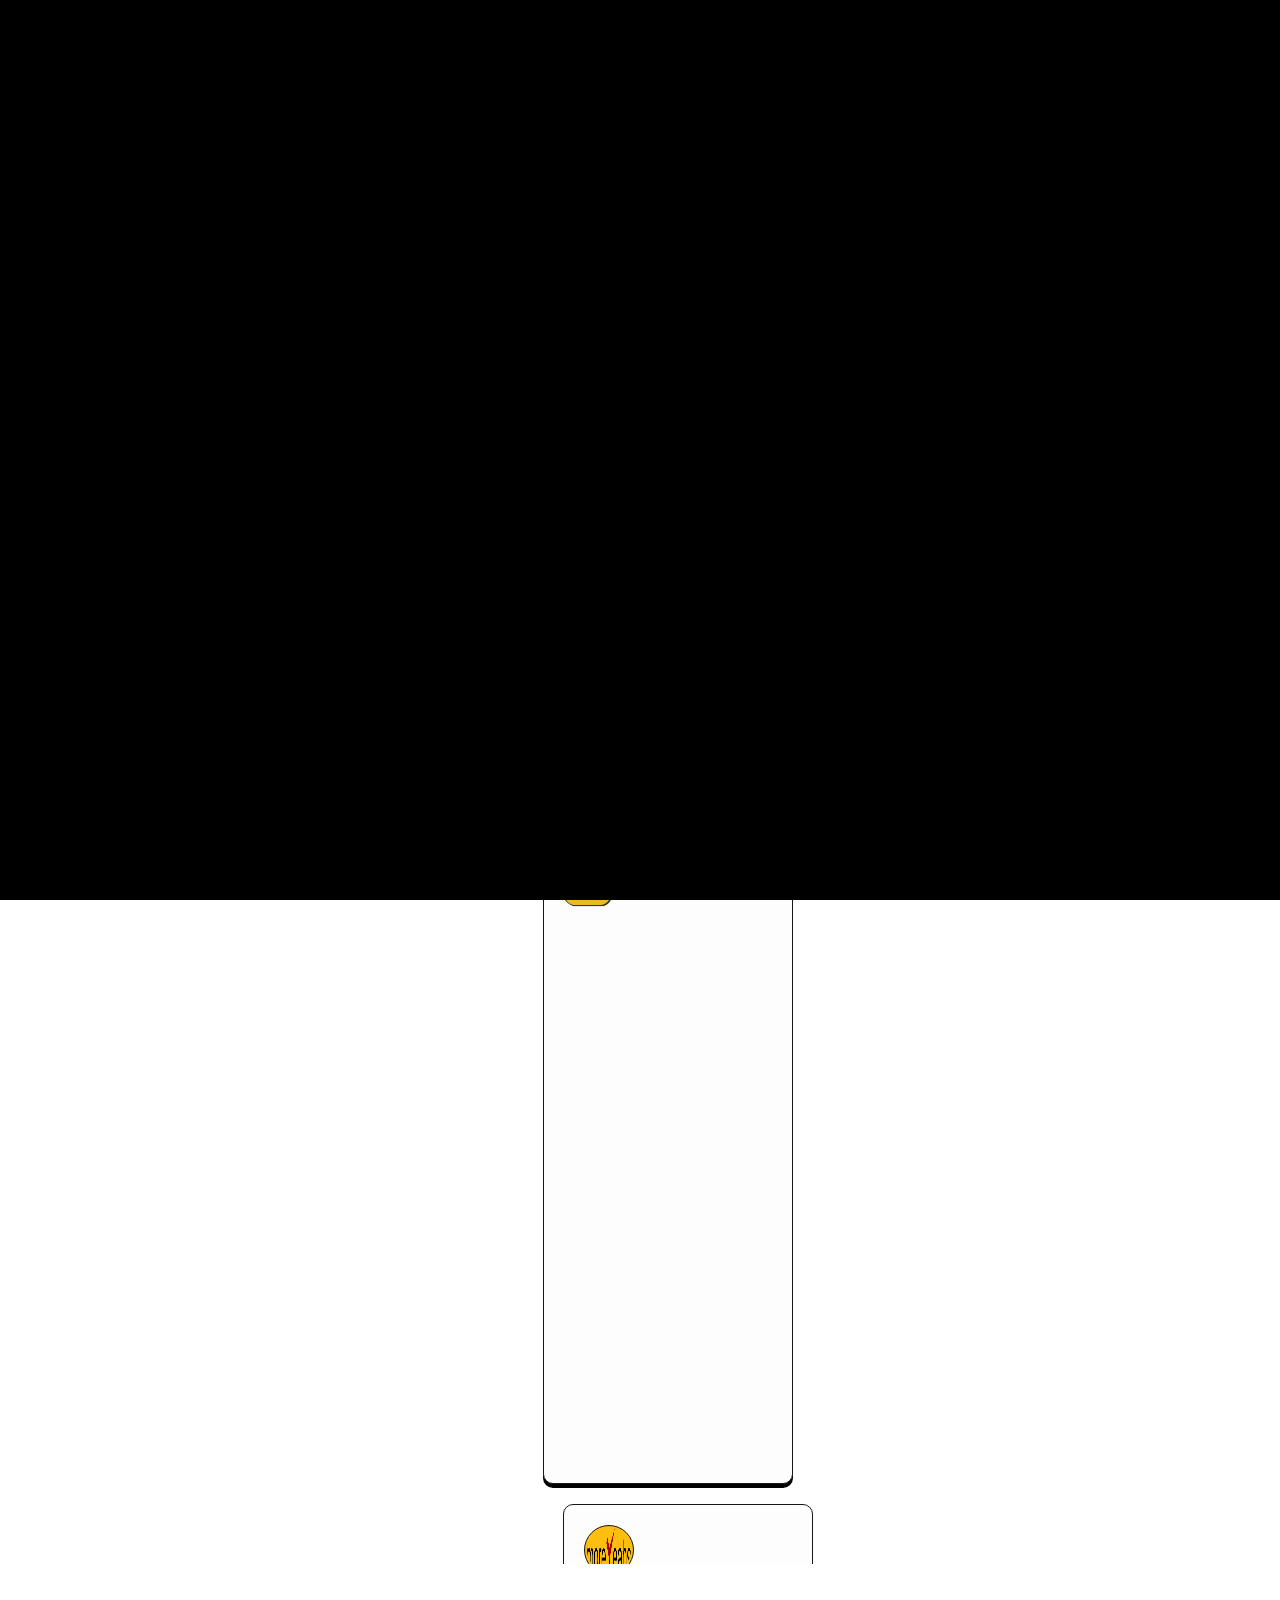
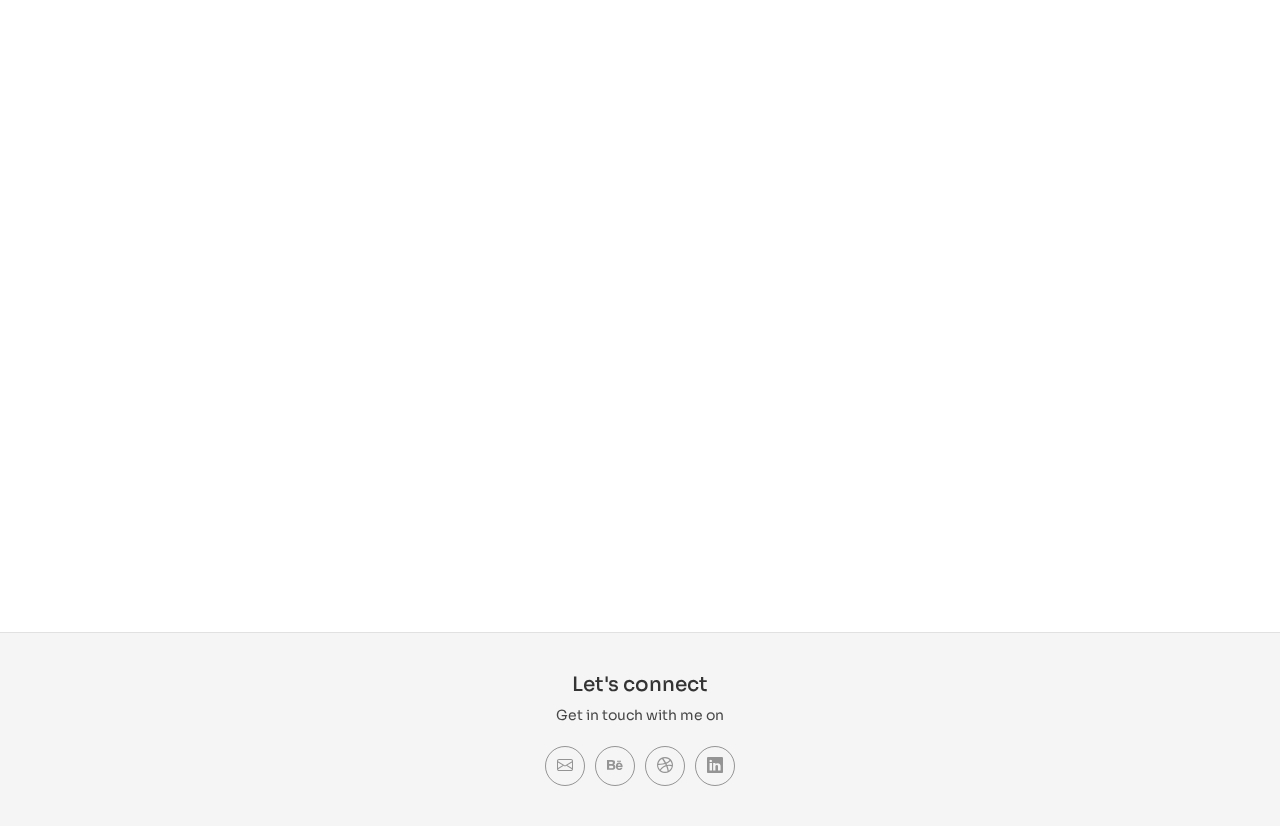
==== index.html @ 24ee7782 "Update index.html" ====
<!DOCTYPE html>
<html lang="en">

<head>
  <meta charset="utf-8">
  <meta content="width=device-width, initial-scale=1.0" name="viewport">
  <title>Shivani Jaiswal Portfolio</title>
  <meta content="" name="description">
  <meta content="" name="keywords">

  <!-- Favicons -->
  <link href="assets/img/Fevicon Shivani.png" rel="icon">
  <link href="assets/img/apple-touch-icon.png" rel="apple-touch-icon">

  <!-- Fonts -->
  <link rel="preconnect" href="https://fonts.googleapis.com">
  <link rel="preconnect" href="https://fonts.gstatic.com" crossorigin>
  <link href="https://fonts.googleapis.com/css2?family=Sora:wght@100..800&display=swap" rel="stylesheet">

  <!-- Vendor CSS Files -->
  <link href="assets/vendor/bootstrap/css/bootstrap.min.css" rel="stylesheet">
  <link href="assets/vendor/bootstrap-icons/bootstrap-icons.css" rel="stylesheet">
  <link href="assets/vendor/aos/aos.css" rel="stylesheet">
  <link href="assets/vendor/glightbox/css/glightbox.min.css" rel="stylesheet">
  <link href="assets/vendor/swiper/swiper-bundle.min.css" rel="stylesheet">

  <!-- Main CSS File -->
  <link rel="stylesheet" href="assets/css/main.css">

</head>

<body class="index-page">

  <header id="header" class="header d-flex align-items-center sticky-top">
    <div class="container-fluid position-relative d-flex align-items-center justify-content-between">

      <a href="index.html" class="logo d-flex align-items-center me-auto me-xl-0">
        <!-- Uncomment the line below if you also wish to use an image logo -->
        <img src="assets/img/Logo.svg" alt=""> 
        <!-- <i class="bi bi-camera"></i>
        <h1 class="sitename">PhotoFolio</h1>-->
      </a>

      <nav id="navmenu" class="navmenu">
        <ul>
          <li><a href="index.html" class="active">Home<br></a></li>
          <li><a href="about.html">About</a></li>
          <li class="dropdown"><a href="gallery.html"><span>Work</span> <i class="bi bi-chevron-down toggle-dropdown"></i></a>
            <ul>
              <li><a href="gallery.html">Laboraotry Resource Schedular </a></li>
              <li><a href="https://www.behance.net/gallery/218529737/Research-Workflow-Management-Tool" class="btn-projects">Workflow management tool</a></li>
              <li><a href="gallery.html">Supply chain management system</a></li>
            </ul>
          </li>
          <li><a href="gallery.html">Gallary</a></li>
          <li><a href="https://medium.com/@jaiswalshivani" target="_blank">Medium</a></li>
        </ul>
        <i class="mobile-nav-toggle d-xl-none bi bi-list"></i>
      </nav>

      <div class="header-social-links">
        <a href="mailto:contact@shivani.jaiswal?subject=hello!" target="_blank" class="Mail"><i class="bi bi-envelope"></i></a>
        <a href="https://www.behance.net/jaiswalshivani" target="_blank" class="behance"><i class="bi bi-behance"></i></a>
        <a href="https://dribbble.com/SJaiswal" target="_blank" class="dribbble"><i class="bi bi-dribbble"></i></a>
        <a href="https://www.linkedin.com/in/shivani-jaiswal-2278a51a3/" target="_blank" class="linkedin"><i class="bi bi-linkedin"></i></a>
      </div>

    </div>
  </header>

  <main class="main">

    <!-- Hero Section -->
    <section id="hero" class="hero section">

      <div class="container">
        <div class="row justify-content-center">
          <div class="col-lg-8 text-center" data-aos="fade-up" data-aos-delay="100">
            <h2>
              <span> Hello! I'm Shivani Jaiswal</span>
              <br> I
              <a href="" class="link-1">Design</a>,
              <a href="gallery.html" class="link-style-1"> Paint </a>, 
              <a  href="gallery.html" class="link-2">click</a> and
              <a  href="https://medium.com/@jaiswalshivani" class="link-3">write</a>  
            </h2>
            <p>I'm a product designer based in Banglore, India with experience in
               delivering <br> end-to-end UX/UI design for software products. 
               I'm passionate about improving <br> the lives of others through design 
               and am constantly looking to learn new things everyday.
            </p>
            <a href="assets/img/testimonials/Resume (Shivani Jaiswal) (3)" download="pdf" class="btn-get-started">Download Resume<br></a>
          </div>
        </div>
      </div>
      
    </section>
    <!-- /Hero Section -->

    <!-- Experience Section -->

    <section id="experience" class="experience section">
  
      <div class="row justify-content-center" data-aos="fade-up" data-aos-delay="100">
        
      <!-- Section Title -->
        <div class="container section-title text-center" data-aos="fade-up">
          <h2>Organisations</h2>
          <h4>
            I have worked with
          </h4>
        </div><!-- End Section Title -->


        <div class="col-xl-2 align-items-center Space-for-cards" >
          <div class="experience-item h-100 experience-1">
              <div>
                <img src="assets/img/Experience/logo.svg" class="img-fluid" alt="">
                <h5>UI/UX Designer at Think Design</h5>
              </div>
              <div>
                <p>
                  2022-present
                </p>
                <a href="https://think.design/" target="_blank" class="btn-projects"> Visit <br></a>
              </div>
          </div><!-- End Experience Item -->

        <div class="col-xl-2 Space-for-cards">
          <div class="experience-item h-100 experience-2">
            <div>
              <img src="assets/img/Experience/logo-1.png" class="img-fluid" alt="">
              <h5>UI/UX Designer at MoreYeahs</h5>
            </div>
            <div>
              <p>2020-2022</p>
              <a href="https://www.moreyeahs.com/" target="_blank" class="btn-projects"> Visit <br></a>
            </div> 
          </div>
        </div><!-- End Experience Item -->

        <div class="col-xl-2 Space-for-cards">
          <div class="experience-item h-100 experience-3">
          <div>
            <img src="assets/img/Experience/logo_bc7693744c07d486e21befc72356ed35_1x.png" class="img-fluid" alt="">
            <h5>Content Writer at Diaspark</h5>
          </div>
          <div>
            <p>2019</p>
            <a href="https://www.diaspark.com/" target="_blank" class="btn-projects"> Visit <br></a>
          </div>
        </div><!-- End Experience Item -->
      </div>  

    </section><!-- /Experience Section -->

    <!-- project Section -->
    <section id="projects" class="project section">
      <div class="container-fluid" data-aos="fade-up" data-aos-delay="100">

        <!-- Section Title -->
      <div class="container section-title text-center" data-aos="fade-up">
        <h2>Projects</h2>
        <h4>
          I have worked on
        </h4>
      </div><!-- End Section Title -->
        
      <div class="text-center" >
        
      </div>

        <div class="row gy-6 justify-content-center">
          <div class="col-xl-3 col-lg-3 col-md-6">
            <div class="project-item h-100">
                <img src="assets/img/Projects/Behance Shot 1.jpg" alt="Resource Management tool">
                <div class="project-inner-content">
                  <h5>
                    User Interface: Lab Schedular
                  </h5>
                  <p>
                    A tool to help Labs review work on the individual experiment.
                  </p>
                  <a href="https://www.behance.net/gallery/210166423/Laboratory-Resource-Schedular?" target="_blank" class="btn-projects"> Visit <br></a>
                </div>
                <div class="project-bottom-border"> </div> 
              </div>
          </div><!-- End project Item -->

          <div class="col-xl-3 col-lg-3 col-md-6 Space-for-cards">
            <div class="project-item h-100">
              <img src="assets/img/Projects/Behance Shot 2.jpg" alt="Project Management Tool">
              <Div class="project-inner-content">
                <h5>
                  Research: Project Management Tool
                </h5>
                <p>
                  A tool to help manager assign work and get real time updates.
                </p>
                <a href="https://www.behance.net/gallery/218529737/Research-Workflow-Management-Tool" class="btn-projects"> Visit <br></a>
              </Div>
              
              <div class="project-bottom-border1">
              </div>
            </div>
          </div><!-- End project Item -->

          <div class="col-xl-3 col-lg-3 col-md-6">
            <div class="project-item h-100">
              <Div class="project-inner-content">
                <img src="assets/img/Projects/Screenshot%202025-02-24%20125955.png" alt="Plant Buying App">
                <h5>
                  User Experience: Plant Buying App
                </h5>
                <p>
                  An App to scan and Search or Buy Plants Online
                </p>
                <a href="https://www.behance.net/gallery/141233457/Plant-Buying-App" class="btn-projects"> Visit <br></a>
              </Div>
              <div class="project-bottom-border2">
              </div>
            </div>
          </div><!-- End project Item -->
      </div>

    </section>

  </main>

  <footer id="footer" class="footer">

    <div class="container">
      <div class="copyright text-center ">
        <h5> Let's connect</h5>
        <p> Get in touch with me on </p>
      </div>
      <div class="social-links d-flex justify-content-center">
        <a href="mailto:contact@shivani.jaiswal?subject=hello!" target="_blank"><i class="bi bi-envelope"></i></a>
        <a href="https://www.behance.net/jaiswalshivani" target="_blank"><i class="bi bi-behance"></i></a>
        <a href="https://dribbble.com/SJaiswal" target="_blank"><i class="bi bi-dribbble"></i></a>
        <a href="https://www.linkedin.com/in/shivani-jaiswal-2278a51a3/" target="_blank"><i class="bi bi-linkedin"></i></a>
      </div>

  </footer>

  <!-- Scroll Top -->
  <a href="#" id="scroll-top" class="scroll-top d-flex align-items-center justify-content-center"><i class="bi bi-arrow-up-short"></i></a>

  <!-- Preloader -->
  <div id="preloader">
    <div class="line"></div>
  </div>

  <!-- Vendor JS Files -->
  <script src="assets/vendor/bootstrap/js/bootstrap.bundle.min.js"></script>
  <script src="assets/vendor/php-email-form/validate.js"></script>
  <script src="assets/vendor/aos/aos.js"></script>
  <script src="assets/vendor/glightbox/js/glightbox.min.js"></script>
  <script src="assets/vendor/swiper/swiper-bundle.min.js"></script>

  <!-- Main JS File -->
  <script src="assets/js/main.js"></script>

</body>

</html>
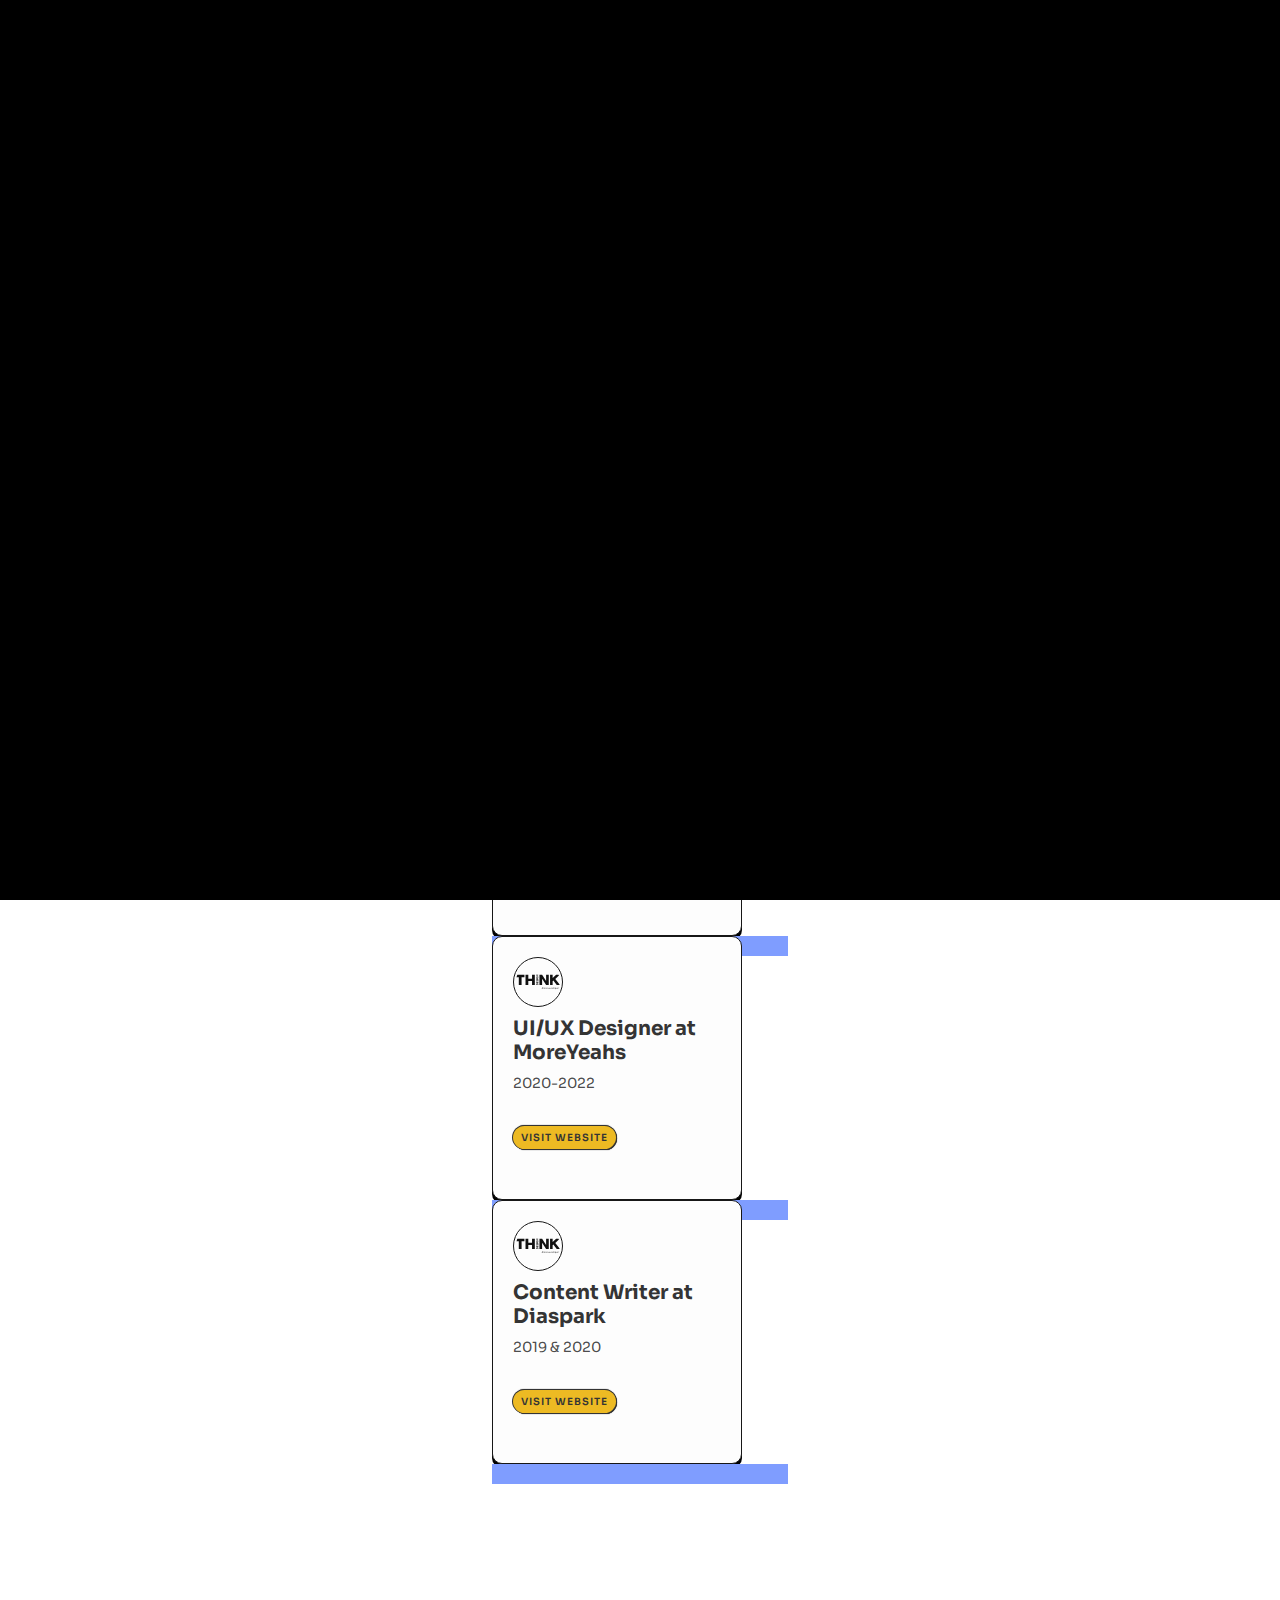
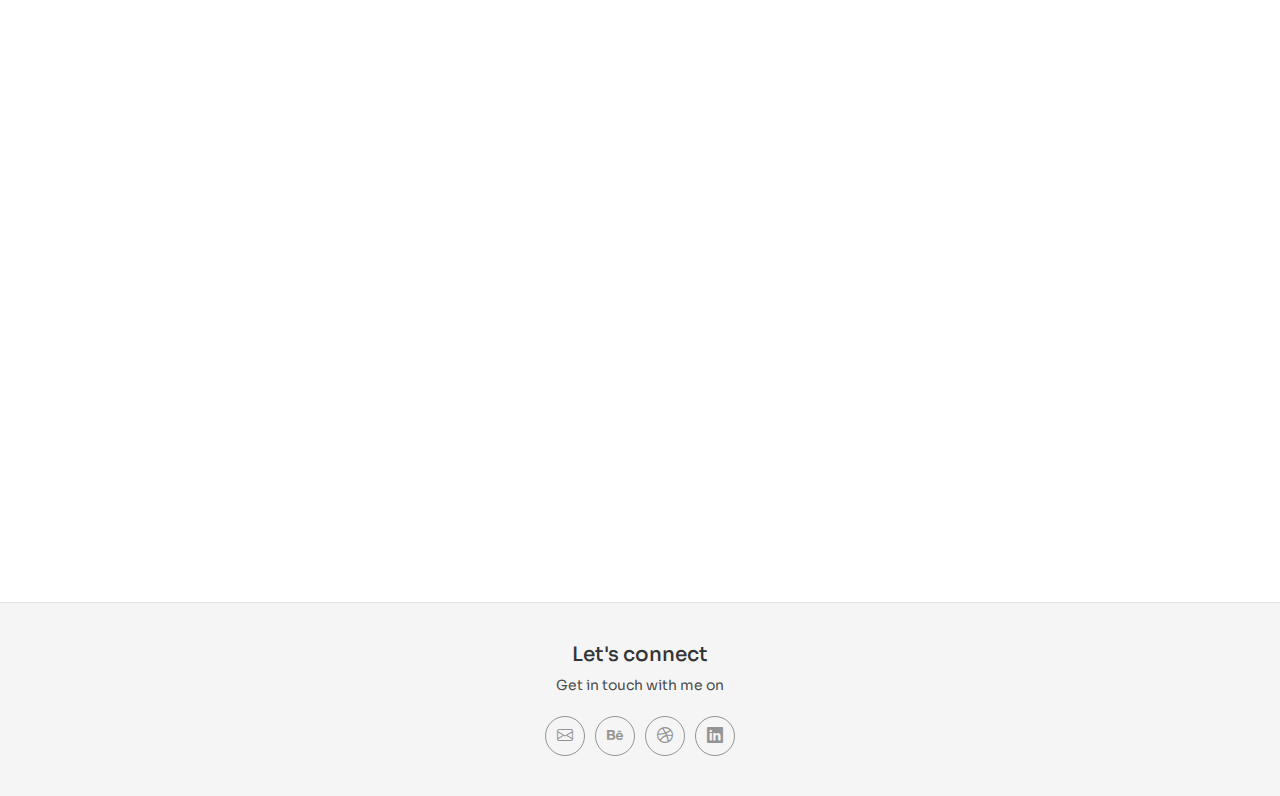
==== commit ed521cbc: "Update index.html" ====
--- a/index.html
+++ b/index.html
@@ -110,49 +110,55 @@
             I have worked with
           </h4>
         </div><!-- End Section Title -->
-
-
-        <div class="col-xl-2 align-items-center Space-for-cards" >
-          <div class="experience-item h-100 experience-1">
-              <div>
-                <img src="assets/img/Experience/logo.svg" class="img-fluid" alt="">
-                <h5>UI/UX Designer at Think Design</h5>
-              </div>
-              <div>
-                <p>
-                  2022-present
-                </p>
-                <a href="https://think.design/" target="_blank" class="btn-projects"> Visit <br></a>
-              </div>
-          </div><!-- End Experience Item -->
-
-        <div class="col-xl-2 Space-for-cards">
-          <div class="experience-item h-100 experience-2">
-            <div>
-              <img src="assets/img/Experience/logo-1.png" class="img-fluid" alt="">
-              <h5>UI/UX Designer at MoreYeahs</h5>
-            </div>
-            <div>
-              <p>2020-2022</p>
-              <a href="https://www.moreyeahs.com/" target="_blank" class="btn-projects"> Visit <br></a>
-            </div> 
-          </div>
-        </div><!-- End Experience Item -->
-
-        <div class="col-xl-2 Space-for-cards">
-          <div class="experience-item h-100 experience-3">
-          <div>
-            <img src="assets/img/Experience/logo_bc7693744c07d486e21befc72356ed35_1x.png" class="img-fluid" alt="">
-            <h5>Content Writer at Diaspark</h5>
-          </div>
-          <div>
-            <p>2019</p>
-            <a href="https://www.diaspark.com/" target="_blank" class="btn-projects"> Visit <br></a>
-          </div>
-        </div><!-- End Experience Item -->
-      </div>  
-
-    </section><!-- /Experience Section -->
+        <div class="text-center" >
+        </div>
+        <div class="row gy-6 justify-content-center">
+          <div class="col-xl-3 col-lg-3 col-md-6">
+            <div class="experience-item h-100">
+                <img src="assets/img/Experience/Think Design.svg" alt="Resource Management tool">
+                  <h5>
+                    UI/UX Designer at Think Design
+                  </h5>
+                  <p>
+                    2022-present
+                  </p>
+                  <a href="https://www.think.design" target="_blank" class="btn-projects"> Visit Website <br></a>
+                </div>
+                <div class="project-bottom-border"> </div> 
+              </div>
+          </div><!-- End project Item -->
+        <div class="row gy-6 justify-content-center">
+          <div class="col-xl-3 col-lg-3 col-md-6">
+            <div class="experience-item h-100">
+                <img src="assets/img/Experience/Think Design.svg" alt="Resource Management tool">
+                  <h5>
+                    UI/UX Designer at MoreYeahs
+                  </h5>
+                  <p>
+                    2020-2022
+                  </p>
+                  <a href="https://www.think.design" target="_blank" class="btn-projects"> Visit Website <br></a>
+                </div>
+                <div class="project-bottom-border"> </div> 
+              </div>
+          </div><!-- End project Item -->
+        <div class="row gy-6 justify-content-center">
+          <div class="col-xl-3 col-lg-3 col-md-6">
+            <div class="experience-item h-100">
+                <img src="assets/img/Experience/Think Design.svg" alt="Resource Management tool">
+                  <h5>
+                    Content Writer at Diaspark
+                  </h5>
+                  <p>
+                    2019 & 2020
+                  </p>
+                  <a href="https://www.think.design" target="_blank" class="btn-projects"> Visit Website <br></a>
+                </div>
+                <div class="project-bottom-border"> </div> 
+              </div>
+          </div><!-- End project Item -->
+          
+        </div>
 
     <!-- project Section -->
     <section id="projects" class="project section">
@@ -213,7 +219,7 @@
                   User Experience: Plant Buying App
                 </h5>
                 <p>
-                  An App to scan and Search or Buy Plants Online
+                  An App that help user scan and identify or Buy Plants Online
                 </p>
                 <a href="https://www.behance.net/gallery/141233457/Plant-Buying-App" class="btn-projects"> Visit <br></a>
               </Div>
--- a/assets/css/main.css
+++ b/assets/css/main.css
@@ -783,8 +783,7 @@
   color: color-mix(in srgb, var(--background-color), transparent 20%);
   border-radius: 10px;
   width: 250px;
-  background-color: #fdfdfd;
-  justify-content: space-between;
+  background-color: #fdfdfd
 }
 .experience-item h5{
   font-weight: 700;
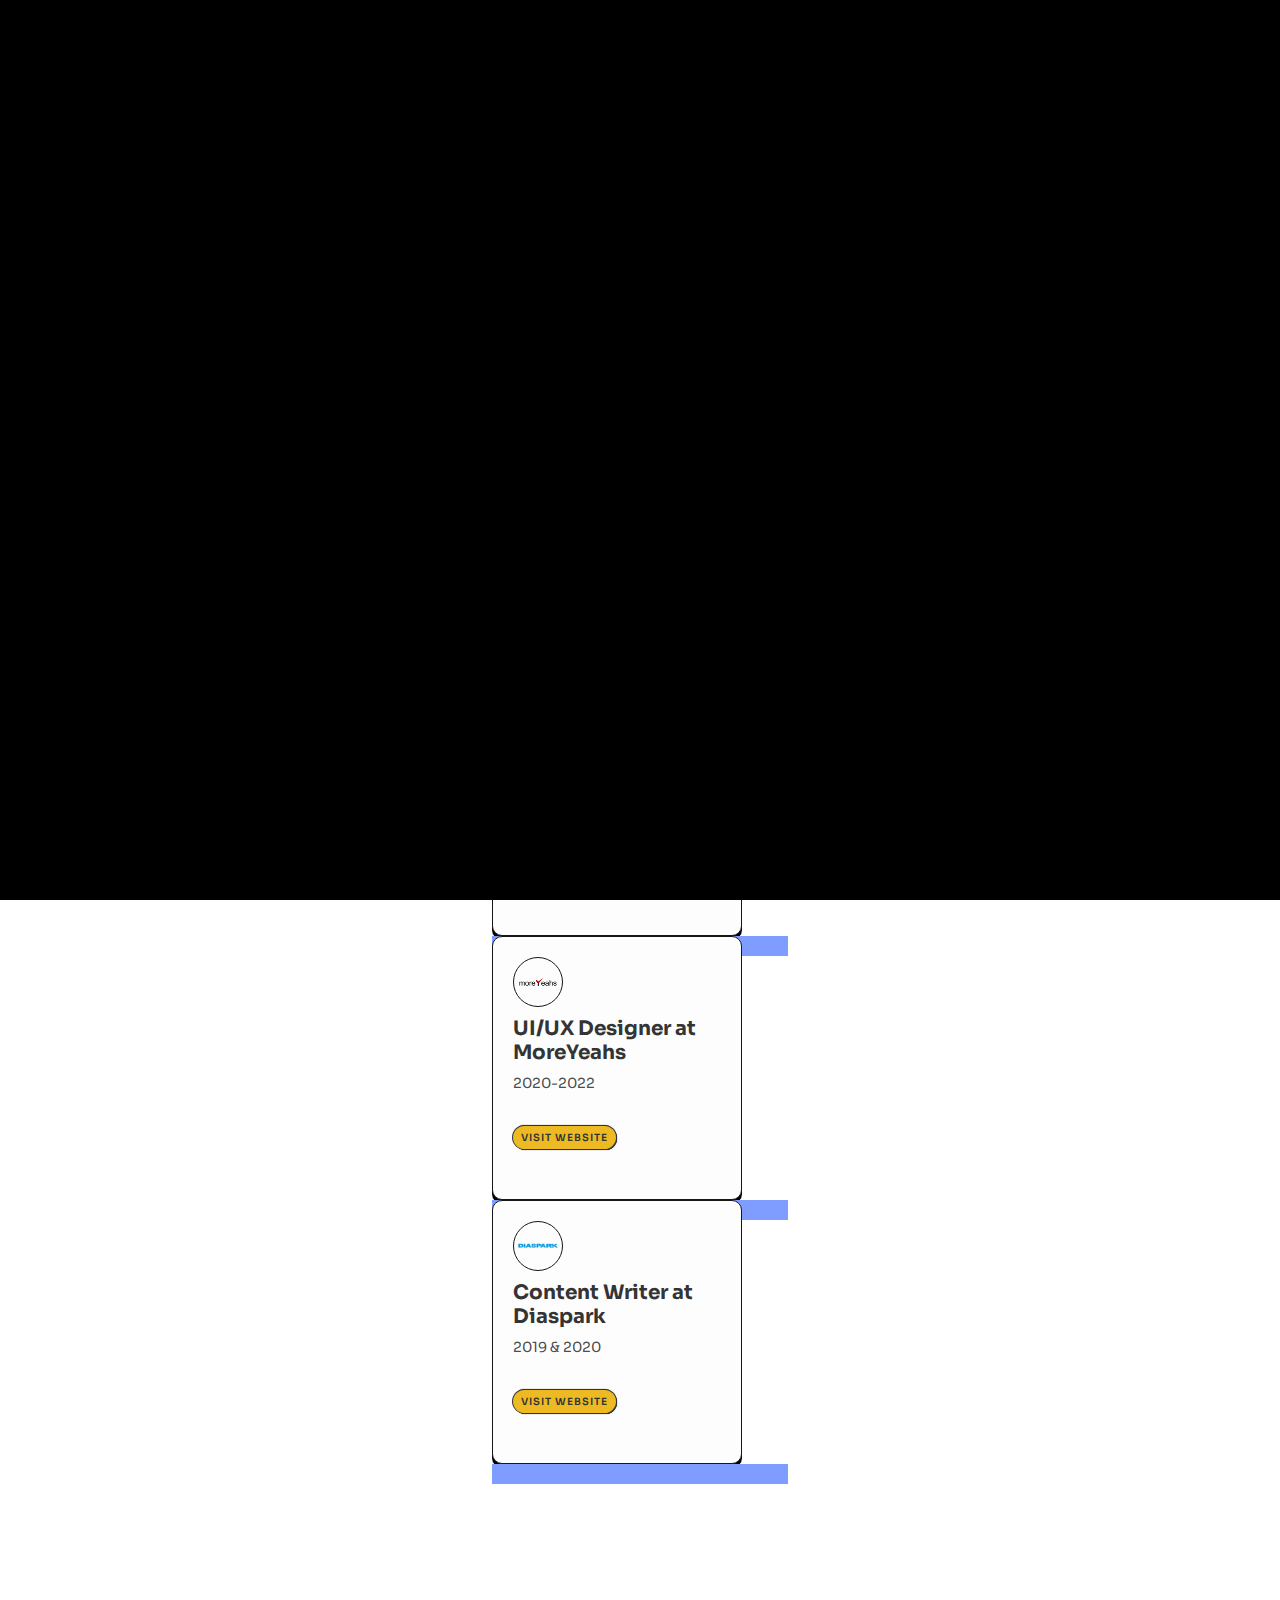
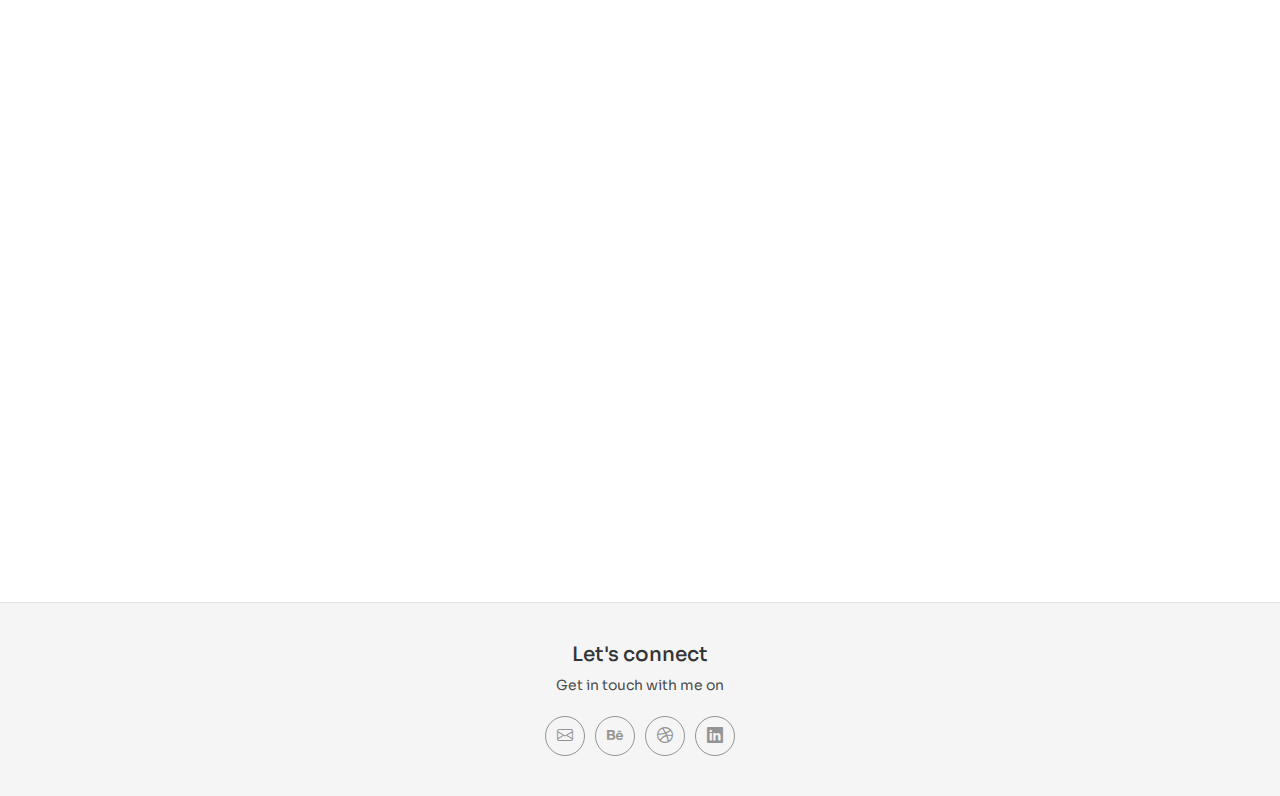
==== commit cb5c6e38: "Update index.html" ====
--- a/index.html
+++ b/index.html
@@ -127,32 +127,34 @@
                 <div class="project-bottom-border"> </div> 
               </div>
           </div><!-- End project Item -->
+        
         <div class="row gy-6 justify-content-center">
           <div class="col-xl-3 col-lg-3 col-md-6">
             <div class="experience-item h-100">
-                <img src="assets/img/Experience/Think Design.svg" alt="Resource Management tool">
+                <img src="assets/img/Experience/MoreYeahs.png" alt="Resource Management tool">
                   <h5>
                     UI/UX Designer at MoreYeahs
                   </h5>
                   <p>
                     2020-2022
                   </p>
-                  <a href="https://www.think.design" target="_blank" class="btn-projects"> Visit Website <br></a>
-                </div>
-                <div class="project-bottom-border"> </div> 
-              </div>
-          </div><!-- End project Item -->
+                  <a href="https://www.moreyeahs.com" target="_blank" class="btn-projects"> Visit Website <br></a>
+                </div>
+                <div class="project-bottom-border"> </div> 
+              </div>
+          </div><!-- End project Item -->
+        
         <div class="row gy-6 justify-content-center">
           <div class="col-xl-3 col-lg-3 col-md-6">
             <div class="experience-item h-100">
-                <img src="assets/img/Experience/Think Design.svg" alt="Resource Management tool">
+                <img src="assets/img/Experience/Diaspark.png" alt="Resource Management tool">
                   <h5>
                     Content Writer at Diaspark
                   </h5>
                   <p>
                     2019 & 2020
                   </p>
-                  <a href="https://www.think.design" target="_blank" class="btn-projects"> Visit Website <br></a>
+                  <a href="https://www.diaspark.com" target="_blank" class="btn-projects"> Visit Website <br></a>
                 </div>
                 <div class="project-bottom-border"> </div> 
               </div>
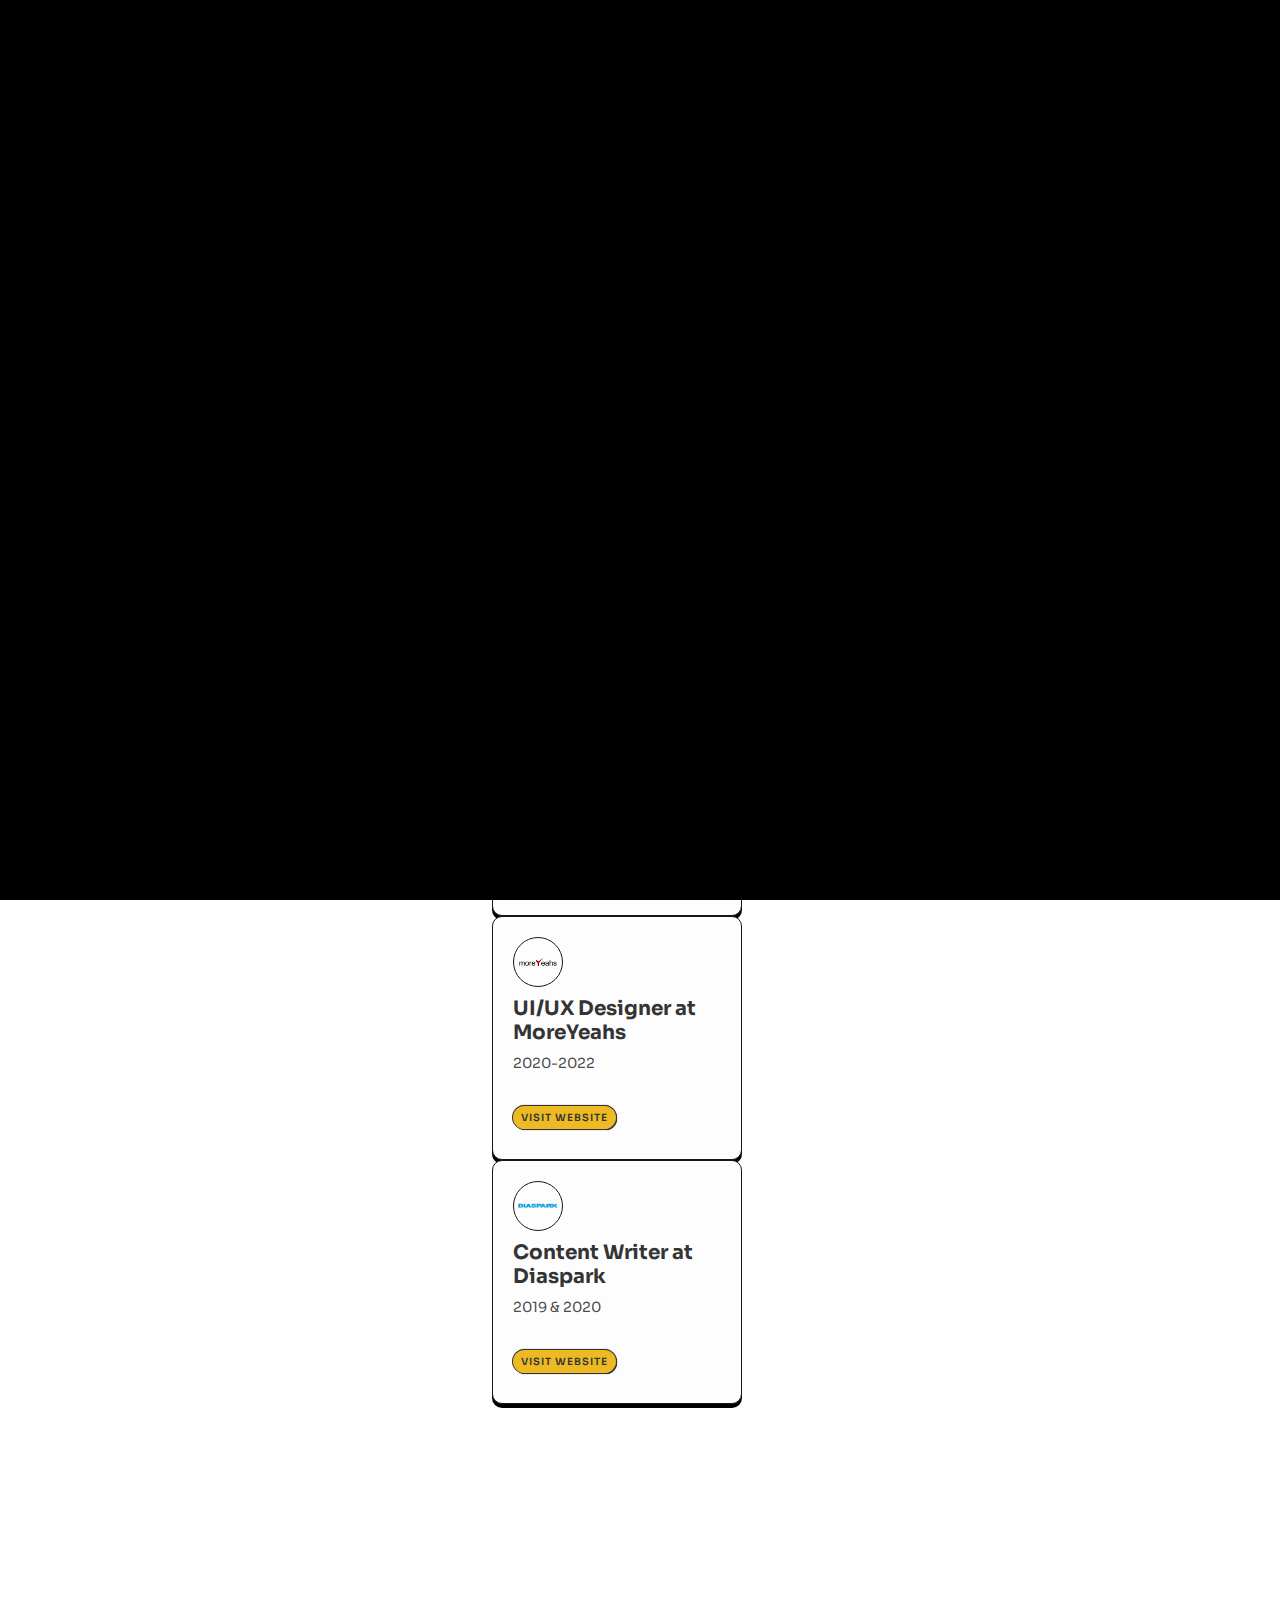
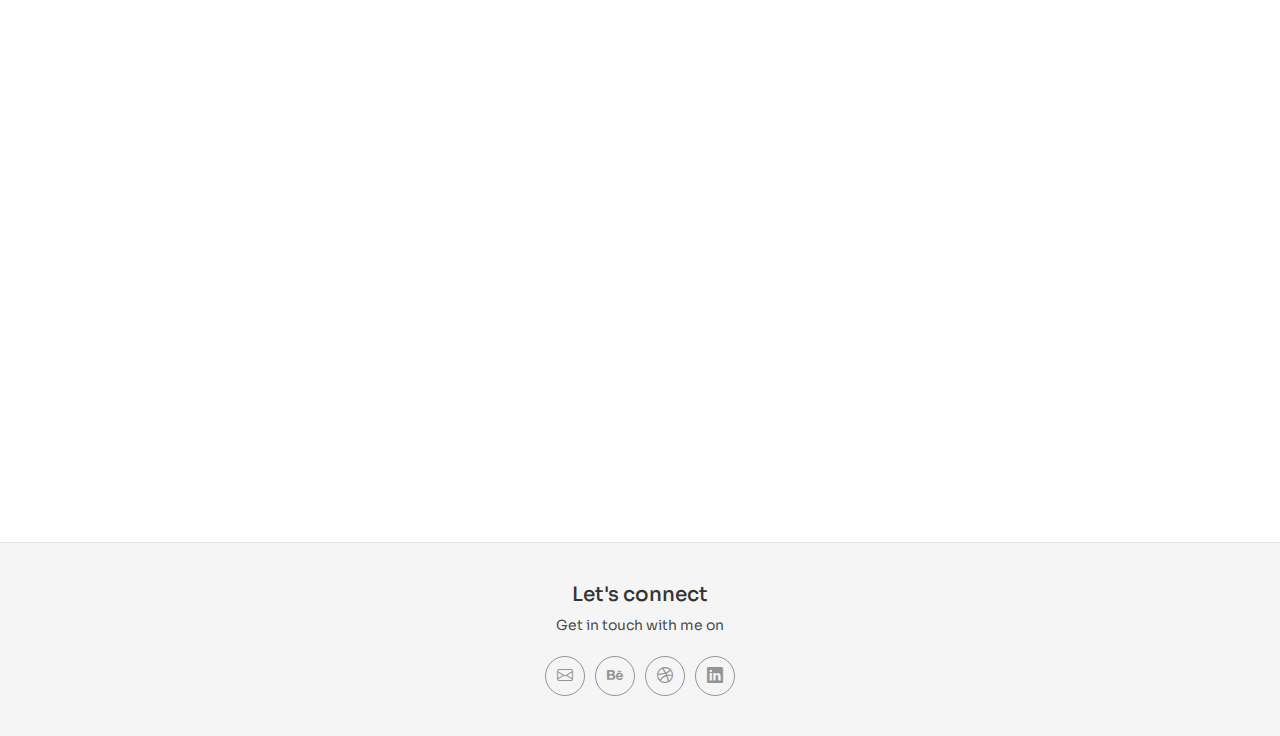
==== commit 736494c7: "Update index.html" ====
--- a/index.html
+++ b/index.html
@@ -123,8 +123,7 @@
                     2022-present
                   </p>
                   <a href="https://www.think.design" target="_blank" class="btn-projects"> Visit Website <br></a>
-                </div>
-                <div class="project-bottom-border"> </div> 
+            </div>
               </div>
           </div><!-- End project Item -->
         
@@ -139,10 +138,9 @@
                     2020-2022
                   </p>
                   <a href="https://www.moreyeahs.com" target="_blank" class="btn-projects"> Visit Website <br></a>
-                </div>
-                <div class="project-bottom-border"> </div> 
-              </div>
-          </div><!-- End project Item -->
+            </div>
+          </div>
+        </div><!-- End project Item -->
         
         <div class="row gy-6 justify-content-center">
           <div class="col-xl-3 col-lg-3 col-md-6">
@@ -155,12 +153,11 @@
                     2019 & 2020
                   </p>
                   <a href="https://www.diaspark.com" target="_blank" class="btn-projects"> Visit Website <br></a>
-                </div>
-                <div class="project-bottom-border"> </div> 
-              </div>
-          </div><!-- End project Item -->
+            </div>
+          </div>
+        </div><!-- End project Item -->
           
-        </div>
+      </div>
 
     <!-- project Section -->
     <section id="projects" class="project section">
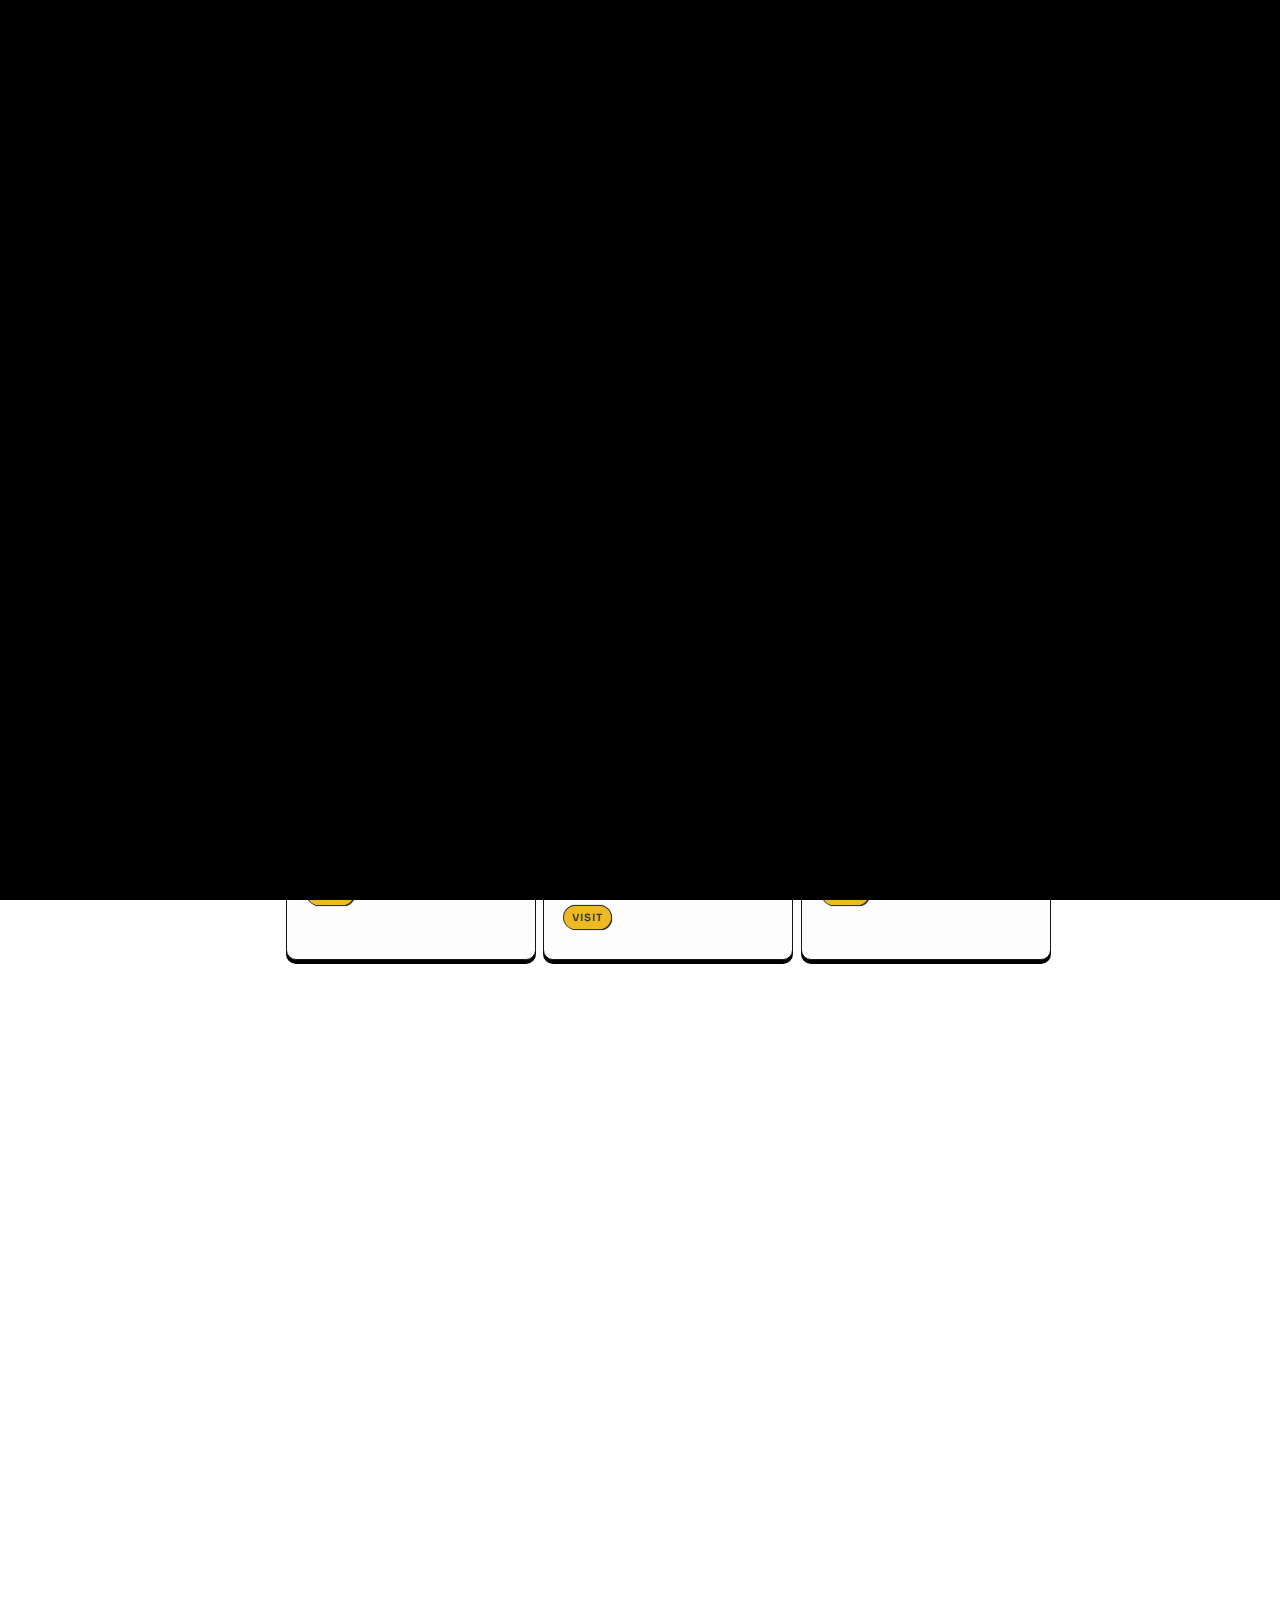
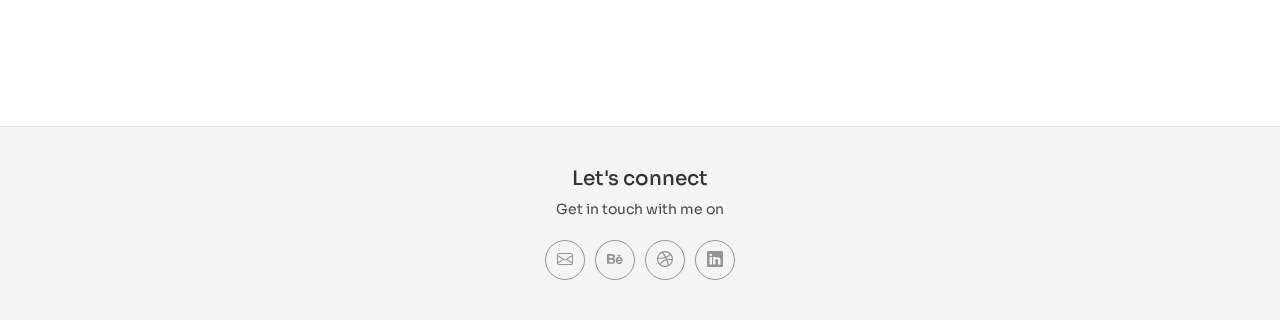
==== commit 7e824564: "Update index.html" ====
--- a/index.html
+++ b/index.html
@@ -4,7 +4,7 @@
 <head>
   <meta charset="utf-8">
   <meta content="width=device-width, initial-scale=1.0" name="viewport">
-  <title>Shivani Jaiswal Portfolio</title>
+  <title>Shivani Jaiswal - Product Designer Bangalore</title>
   <meta content="" name="description">
   <meta content="" name="keywords">
 
@@ -25,7 +25,7 @@
   <link href="assets/vendor/swiper/swiper-bundle.min.css" rel="stylesheet">
 
   <!-- Main CSS File -->
-  <link rel="stylesheet" href="assets/css/main.css">
+  <link href="assets/css/main.css" rel="stylesheet">
 
 </head>
 
@@ -47,8 +47,8 @@
           <li><a href="about.html">About</a></li>
           <li class="dropdown"><a href="gallery.html"><span>Work</span> <i class="bi bi-chevron-down toggle-dropdown"></i></a>
             <ul>
-              <li><a href="gallery.html">Laboraotry Resource Schedular </a></li>
-              <li><a href="https://www.behance.net/gallery/218529737/Research-Workflow-Management-Tool" class="btn-projects">Workflow management tool</a></li>
+              <li><a href="gallery.html">Electronic Testing System </a></li>
+              <li><a href="gallery.html">Project Management System</a></li>
               <li><a href="gallery.html">Supply chain management system</a></li>
             </ul>
           </li>
@@ -89,7 +89,7 @@
                I'm passionate about improving <br> the lives of others through design 
                and am constantly looking to learn new things everyday.
             </p>
-            <a href="assets/img/testimonials/Resume (Shivani Jaiswal) (3)" download="pdf" class="btn-get-started">Download Resume<br></a>
+            <a href="/assets/img/MEDICORE_100245_range_param18011_param19991_061224.pdf" download="pdf" class="btn-get-started">Download Resume<br></a>
           </div>
         </div>
       </div>
@@ -103,61 +103,55 @@
   
       <div class="row justify-content-center" data-aos="fade-up" data-aos-delay="100">
         
-      <!-- Section Title -->
+        <!-- Section Title -->
         <div class="container section-title text-center" data-aos="fade-up">
           <h2>Organisations</h2>
           <h4>
             I have worked with
           </h4>
         </div><!-- End Section Title -->
-        <div class="text-center" >
-        </div>
-        <div class="row gy-6 justify-content-center">
-          <div class="col-xl-3 col-lg-3 col-md-6">
-            <div class="experience-item h-100">
-                <img src="assets/img/Experience/Think Design.svg" alt="Resource Management tool">
-                  <h5>
-                    UI/UX Designer at Think Design
-                  </h5>
-                  <p>
-                    2022-present
-                  </p>
-                  <a href="https://www.think.design" target="_blank" class="btn-projects"> Visit Website <br></a>
+
+
+        <div class="col-xl-2 align-items-center Space-for-cards" >
+          <div class="experience-item h-100 experience-1">
+              <div>
+                <img src="assets/img/Experience/logo.svg" class="img-fluid" alt="">
+                <h5>UI/UX Designer at Think Design</h5>
+              </div>
+                <p>
+                  2022-present
+                </p>
+                  <a href="https://think.design/" target="_blank" class="btn-projects"> Visit <br></a>
+          </div>
+        </div><!-- End Experience Item -->
+
+        <div class="col-xl-2 Space-for-cards">
+          <div class="experience-item h-100 experience-2">
+            <div>
+              <img src="assets/img/Experience/logo-1.png" class="img-fluid" alt="">
+              <h5>UI/UX & Graphic Designer at MoreYeahs</h5>
             </div>
-              </div>
-          </div><!-- End project Item -->
-        
-        <div class="row gy-6 justify-content-center">
-          <div class="col-xl-3 col-lg-3 col-md-6">
-            <div class="experience-item h-100">
-                <img src="assets/img/Experience/MoreYeahs.png" alt="Resource Management tool">
-                  <h5>
-                    UI/UX Designer at MoreYeahs
-                  </h5>
-                  <p>
-                    2020-2022
-                  </p>
-                  <a href="https://www.moreyeahs.com" target="_blank" class="btn-projects"> Visit Website <br></a>
-            </div>
-          </div>
-        </div><!-- End project Item -->
-        
-        <div class="row gy-6 justify-content-center">
-          <div class="col-xl-3 col-lg-3 col-md-6">
-            <div class="experience-item h-100">
-                <img src="assets/img/Experience/Diaspark.png" alt="Resource Management tool">
-                  <h5>
-                    Content Writer at Diaspark
-                  </h5>
-                  <p>
-                    2019 & 2020
-                  </p>
-                  <a href="https://www.diaspark.com" target="_blank" class="btn-projects"> Visit Website <br></a>
-            </div>
-          </div>
-        </div><!-- End project Item -->
-          
-      </div>
+            <div>
+              <p>2020-2022</p>
+              <a href="https://think.design/" target="_blank" class="btn-projects"> Visit <br></a>
+            </div> 
+          </div>
+        </div><!-- End Experience Item -->
+
+        <div class="col-xl-2 Space-for-cards">
+          <div class="experience-item h-100 experience-3">
+          <div>
+            <img src="assets/img/Experience/logo_bc7693744c07d486e21befc72356ed35_1x.png" class="img-fluid" alt="">
+            <h5>Content Writer at Diaspark</h5>
+          </div>
+          <div>
+            <p>2019</p>
+            <a href="https://think.design/" target="_blank" class="btn-projects"> Visit <br></a>
+          </div>
+        </div><!-- End Experience Item -->
+      </div>  
+
+    </section><!-- /Experience Section -->
 
     <!-- project Section -->
     <section id="projects" class="project section">
@@ -170,14 +164,14 @@
           I have worked on
         </h4>
       </div><!-- End Section Title -->
-        
+
       <div class="text-center" >
         
       </div>
 
         <div class="row gy-6 justify-content-center">
-          <div class="col-xl-3 col-lg-3 col-md-6">
-            <div class="project-item h-100">
+          <div class="col-xl-3 col-lg-3 col-md-6 Space-for-cards">
+              <div class="project-item h-100">
                 <img src="assets/img/Projects/Behance Shot 1.jpg" alt="Resource Management tool">
                 <div class="project-inner-content">
                   <h5>
@@ -210,17 +204,18 @@
             </div>
           </div><!-- End project Item -->
 
-          <div class="col-xl-3 col-lg-3 col-md-6">
+          <div class="col-xl-3 col-lg-3 col-md-6 Space-for-cards">
             <div class="project-item h-100">
+              <img src="assets/img/gallery/gallery-1.jpg" alt="">
               <Div class="project-inner-content">
-                <img src="assets/img/Projects/Screenshot%202025-02-24%20125955.png" alt="Plant Buying App">
                 <h5>
-                  User Experience: Plant Buying App
+                  Project management tool
                 </h5>
                 <p>
-                  An App that help user scan and identify or Buy Plants Online
+                  A tool to help divide work among different 
+                  resources and assign equipment according to work type
                 </p>
-                <a href="https://www.behance.net/gallery/141233457/Plant-Buying-App" class="btn-projects"> Visit <br></a>
+                <a href="" class="btn-projects"> Visit <br></a>
               </Div>
               <div class="project-bottom-border2">
               </div>
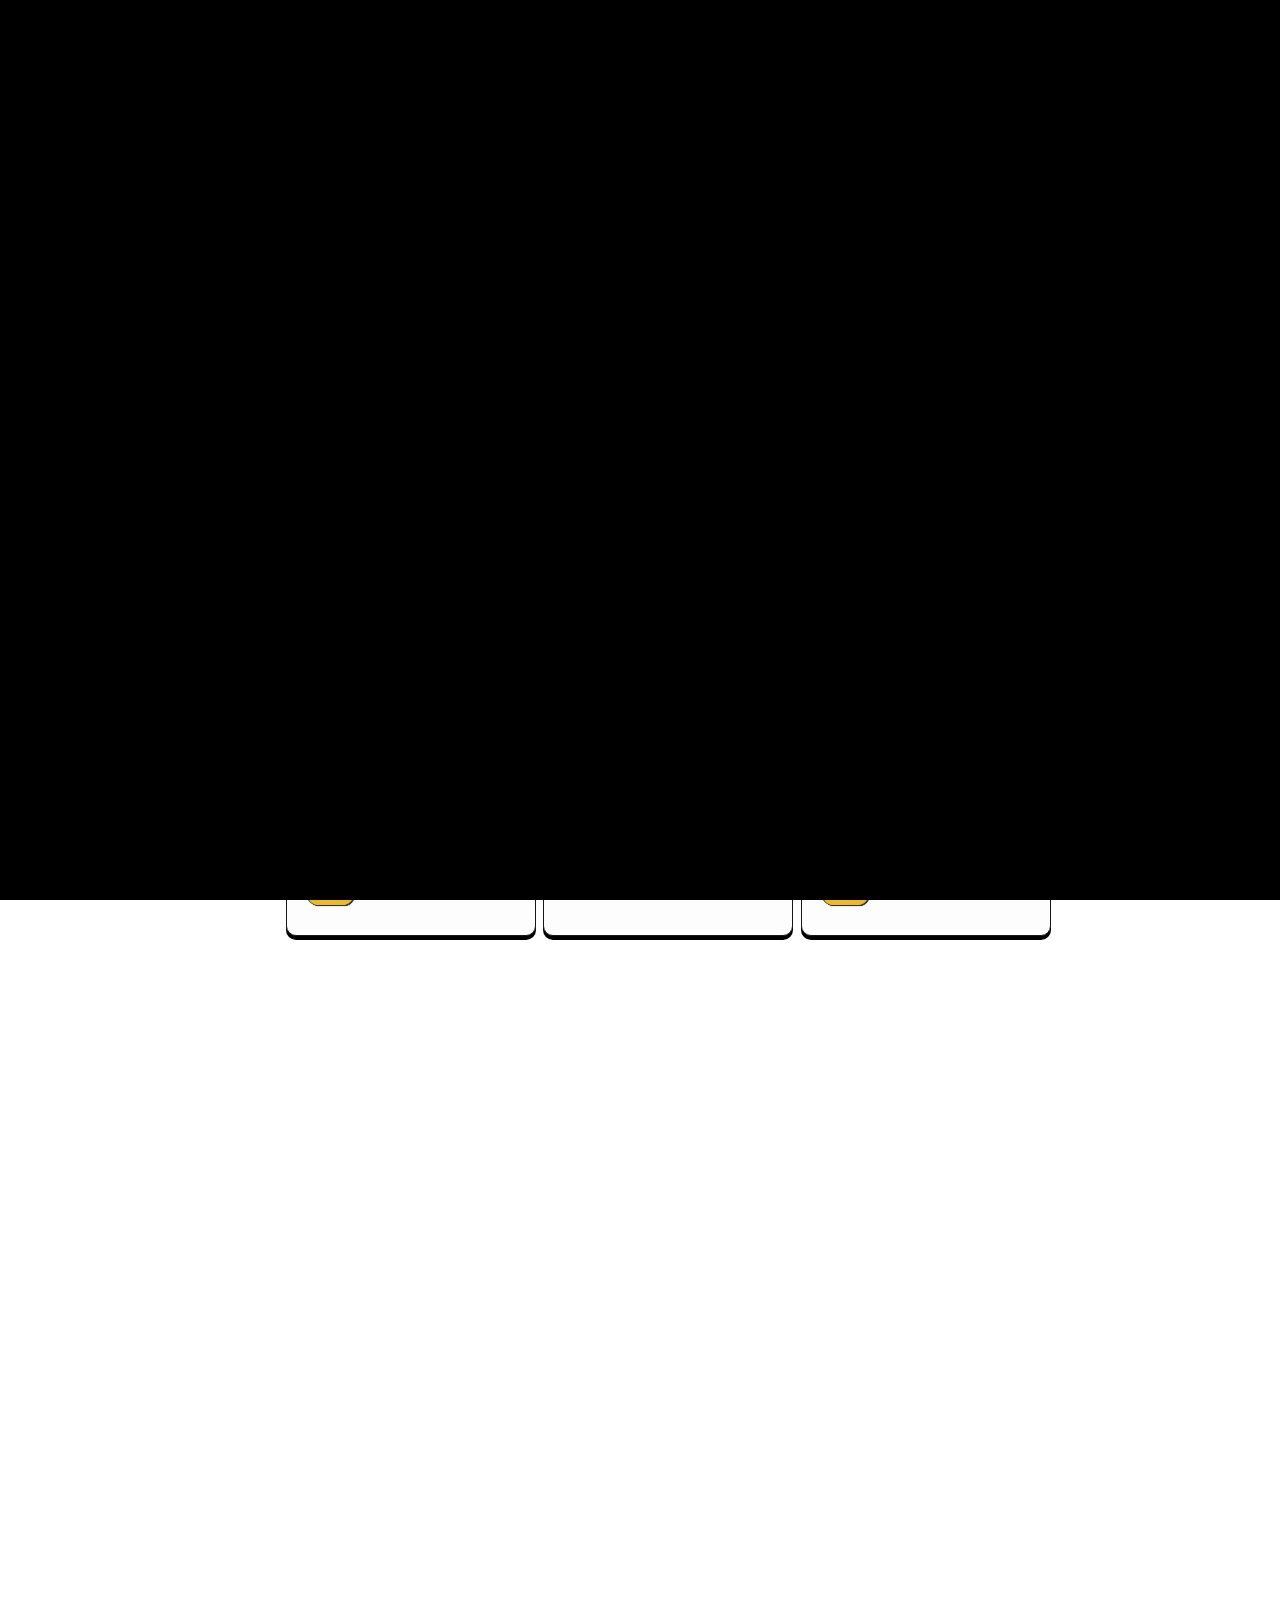
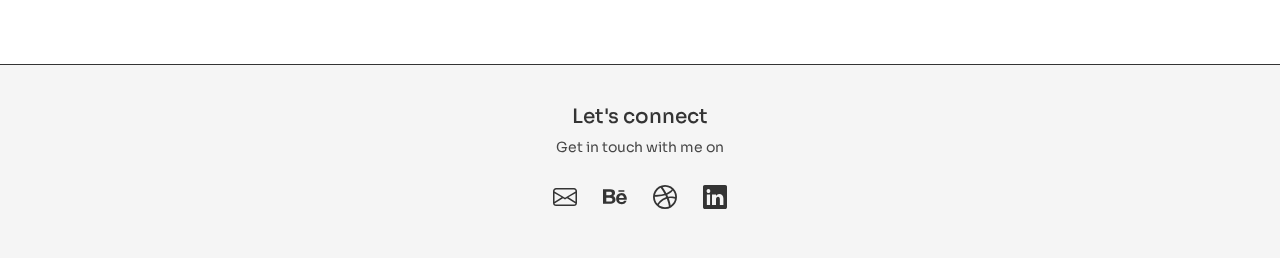
==== commit dc01b17f: "Update index.html" ====
--- a/index.html
+++ b/index.html
@@ -129,7 +129,7 @@
           <div class="experience-item h-100 experience-2">
             <div>
               <img src="assets/img/Experience/logo-1.png" class="img-fluid" alt="">
-              <h5>UI/UX & Graphic Designer at MoreYeahs</h5>
+              <h5>UI/UX at MoreYeahs</h5>
             </div>
             <div>
               <p>2020-2022</p>
--- a/assets/css/main.css
+++ b/assets/css/main.css
@@ -392,8 +392,8 @@
 --------------------------------------------------------------*/
 .footer {
   --background-color: color-mix(in srgb, var(--default-color), transparent 95%);
-  border-top: 1px solid color-mix(in srgb, var(--default-color), transparent 90%);
-  color: var(--default-color);
+  border-top: 1px solid var(--default-color);
+  color: var(--background-color);
   background-color: var(--background-color);
   font-size: 14px;
   padding: 40px 0;
@@ -414,10 +414,8 @@
   justify-content: center;
   width: 40px;
   height: 40px;
-  border-radius: 50%;
-  border: 1px solid color-mix(in srgb, var(--default-color), transparent 50%);
-  font-size: 16px;
-  color: color-mix(in srgb, var(--default-color), transparent 50%);
+  font-size: 24px;
+  color: var(--default-color);
   margin: 0 5px;
   transition: 0.3s;
 }
@@ -773,6 +771,7 @@
 /*--------------------------------------------------------------
 # Experience Section
 --------------------------------------------------------------*/
+
 .Space-for-cards{
   margin: 20px;
 }
@@ -783,7 +782,8 @@
   color: color-mix(in srgb, var(--background-color), transparent 20%);
   border-radius: 10px;
   width: 250px;
-  background-color: #fdfdfd
+  background-color: #fdfdfd;
+  justify-content: space-between;
 }
 .experience-item h5{
   font-weight: 700;
@@ -828,21 +828,19 @@
 .experience .btn-projects:hover{
   background-color: color-mix(in srgb, #EDBA23 90%, BLACK 20%);
 }
+
+
 /*--------------------------------------------------------------
 # Project Section
 --------------------------------------------------------------*/
 
 .project .project-item {
-
-  border-left: 10px #7F9DFF;
+  border: 1px solid var(--Text-Main, #171717);
+  box-shadow: 0px 4px 0px 0px #000;
   background: #FFF;
   position: relative;
   overflow: hidden;
   border-radius: 10px;
-  padding: 10px 0px 0px 0px;
-  box-shadow: 1px 1px #343434, 
-  0 -1px 1px #343434, 1px 1px 1px #343434, 
-  -1px 0 0 #343434, 1px 1px 0 #343434, 1px 0 0 #343434, 0 -1px 0 #343434;
 }
 
 .project .project-item img {
@@ -859,20 +857,26 @@
   background-color: var(--accent-color2);
   width: 100%;
   height: 20px;
+  position: absolute;
+  bottom: 0;
 }
 .project-bottom-border1{
   background-color: var(--accent-color3);
   width: 100%;
   height: 20px;
+  position: absolute;
+  bottom: 0;
 }
 .project-bottom-border2{
   background-color: var(--accent-color1);
   width: 100%;
   height: 20px;
+  position: absolute;
+  bottom: 0;
 }
 
 .project-inner-content{
-  padding: 20px 20px 20px 20px ;
+  padding: 0px 20px 20px 20px ;
 }
 .project p{
   font-size: 12px;
@@ -893,7 +897,7 @@
   box-shadow: 1px 1px #343434, 
   0 -1px 1px #343434, 1px 1px 1px #343434, 
   -1px 0 0 #343434, 1px 1px 0 #343434, 1px 0 0 #343434, 0 -1px 0 #343434;
-  
+  margin-bottom: 10px;
 }
 .project .btn-projects:hover{
   background-color: color-mix(in srgb, var(--accent-color) 90%, BLACK 20%);
